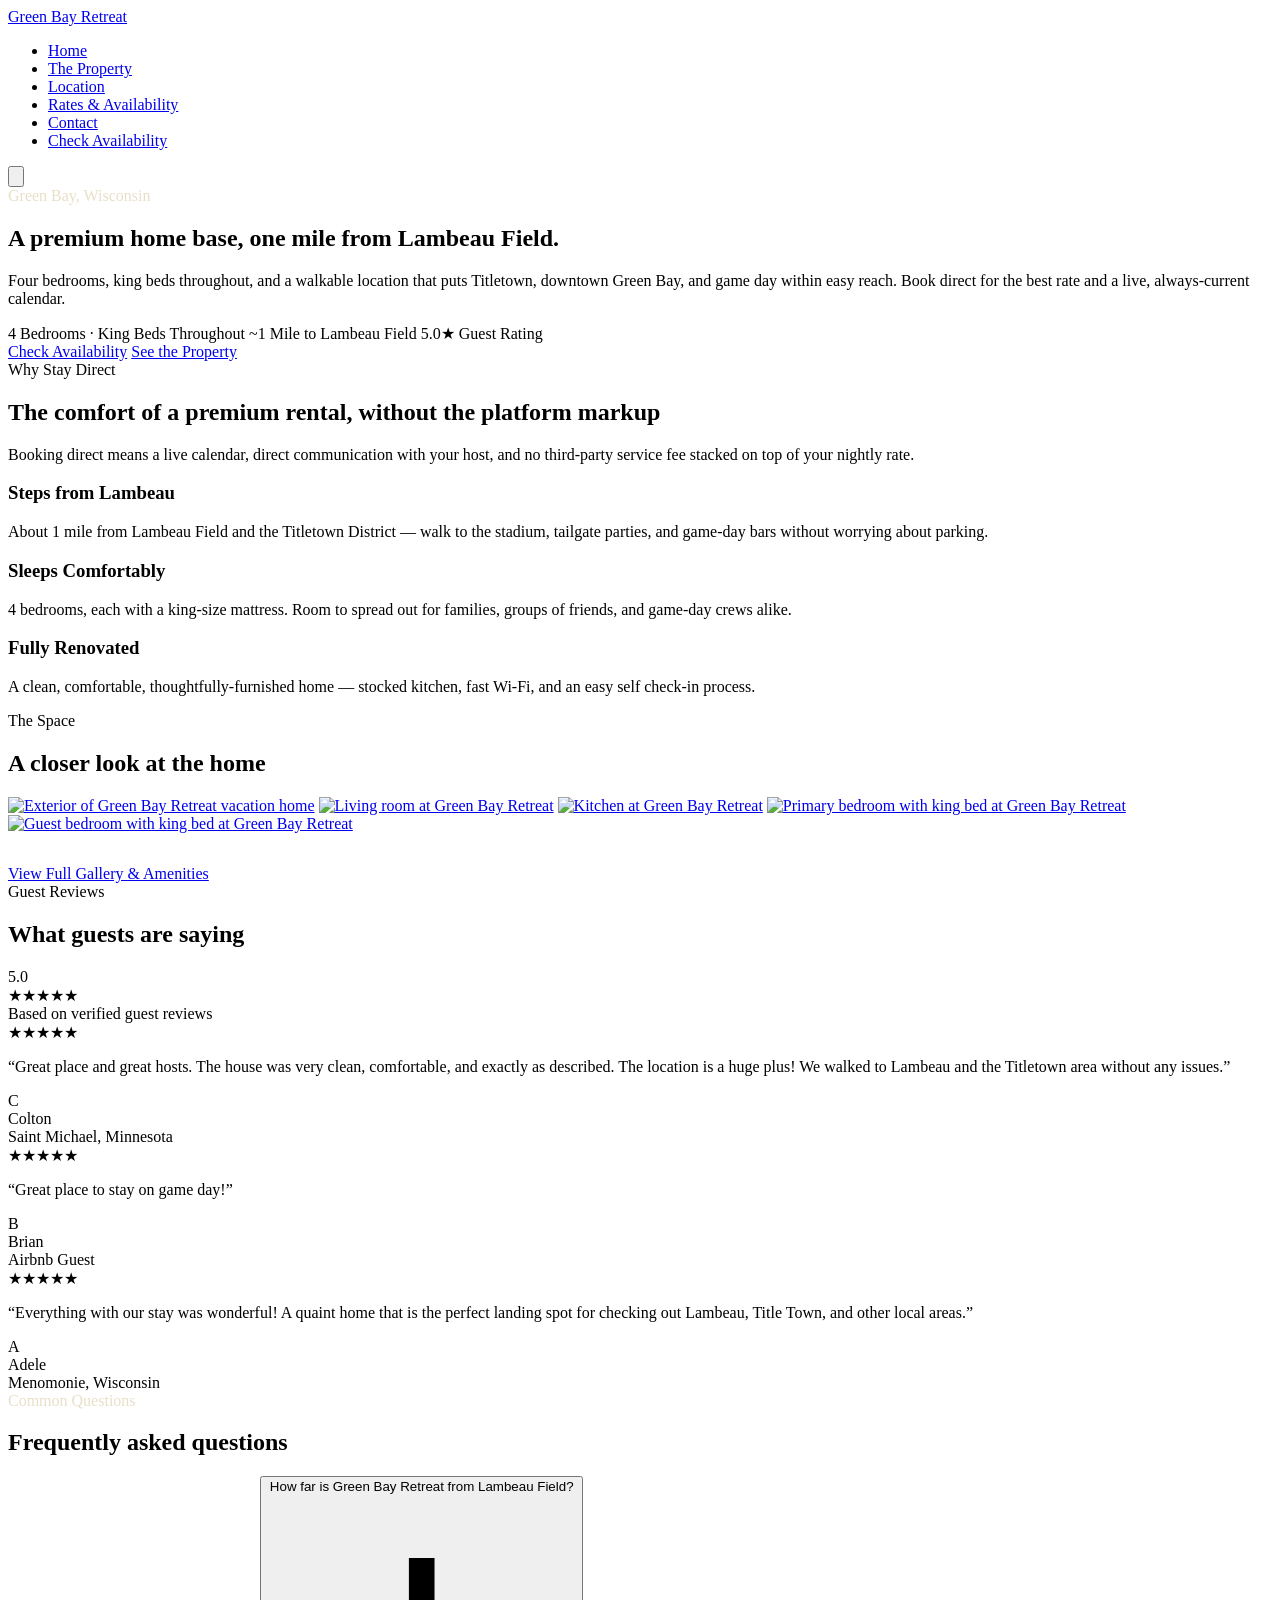
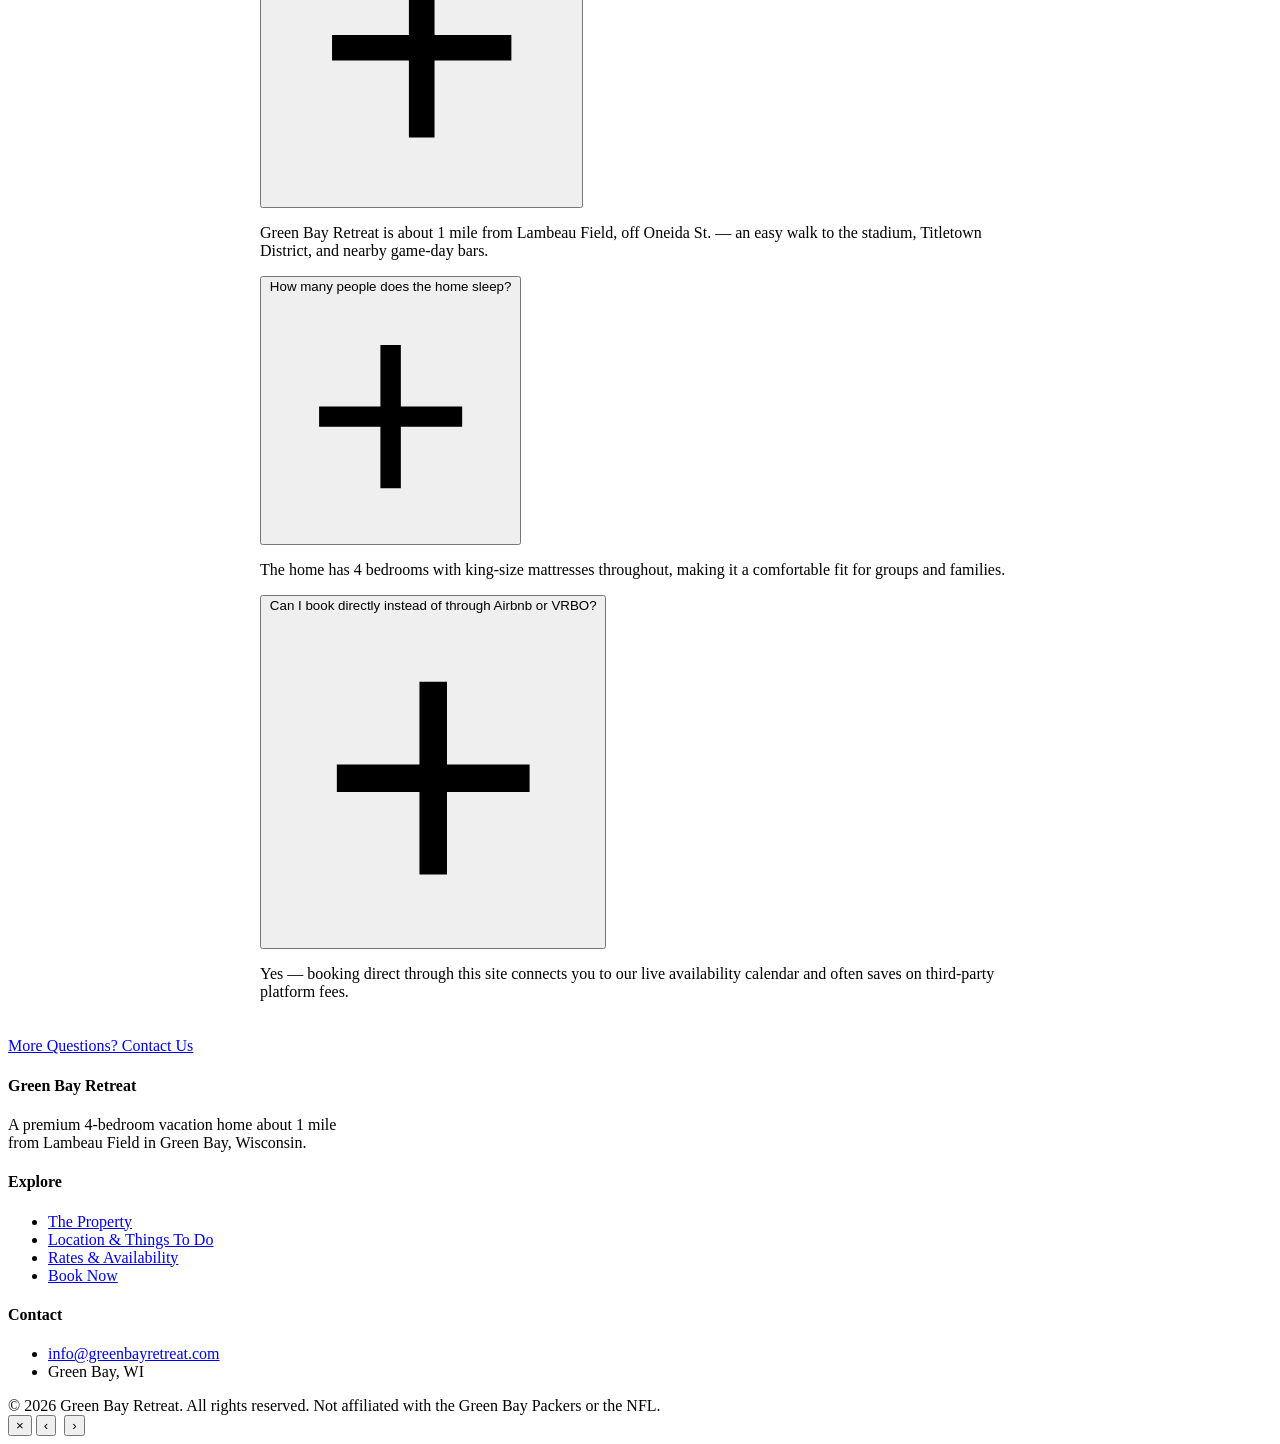
==== greenbayretreat-site/index.html @ a8624363 "Add files via upload" ====
<!DOCTYPE html>
<html lang="en">
<head>
<meta charset="UTF-8">
<meta name="viewport" content="width=device-width, initial-scale=1.0">
<title>Green Bay Retreat | Premium 4-Bedroom Home Steps from Lambeau Field</title>
<meta name="description" content="Green Bay Retreat is a fully-renovated 4-bedroom, king-bed-throughout home about 1 mile from Lambeau Field. Book direct and save the platform fees — perfect for Packers game weekends and family trips to Green Bay, WI.">
<link rel="canonical" href="https://www.greenbayretreat.com/">

<!-- Open Graph -->
<meta property="og:type" content="website">
<meta property="og:title" content="Green Bay Retreat | Premium 4-Bedroom Home Steps from Lambeau Field">
<meta property="og:description" content="Fully-renovated 4-bedroom home about 1 mile from Lambeau Field, king beds throughout. Book direct for the best rate.">
<meta property="og:url" content="https://www.greenbayretreat.com/">
<meta property="og:image" content="https://www.greenbayretreat.com/images/exterior-hero.jpg">
<meta property="og:site_name" content="Green Bay Retreat">
<meta name="twitter:card" content="summary_large_image">
<meta name="twitter:title" content="Green Bay Retreat | Steps from Lambeau Field">
<meta name="twitter:description" content="Fully-renovated 4-bedroom home about 1 mile from Lambeau Field, king beds throughout.">
<meta name="twitter:image" content="https://www.greenbayretreat.com/images/exterior-hero.jpg">

<!-- Performance: preconnect + preload -->
<link rel="preconnect" href="https://fonts.googleapis.com">
<link rel="preconnect" href="https://fonts.gstatic.com" crossorigin>
<link rel="preload" as="style" href="https://fonts.googleapis.com/css2?family=Fraunces:wght@500;600&family=Inter:wght@400;500;600&display=swap">
<link rel="stylesheet" href="https://fonts.googleapis.com/css2?family=Fraunces:wght@500;600&family=Inter:wght@400;500;600&display=swap">
<link rel="stylesheet" href="/css/style.css">

<!-- LodgingBusiness schema -->
<script type="application/ld+json">
{
  "@context": "https://schema.org",
  "@type": "LodgingBusiness",
  "@id": "https://www.greenbayretreat.com/#lodging",
  "name": "Green Bay Retreat",
  "description": "Fully-renovated 4-bedroom vacation home with king beds throughout, about 1 mile from Lambeau Field in Green Bay, Wisconsin.",
  "url": "https://www.greenbayretreat.com/",
  "telephone": "+1-000-000-0000",
  "priceRange": "$$$",
  "image": [
    "https://www.greenbayretreat.com/images/exterior-hero.jpg",
    "https://www.greenbayretreat.com/images/living-room.jpg",
    "https://www.greenbayretreat.com/images/primary-bedroom.jpg"
  ],
  "address": {
    "@type": "PostalAddress",
    "streetAddress": "Off Oneida St.",
    "addressLocality": "Green Bay",
    "addressRegion": "WI",
    "postalCode": "54304",
    "addressCountry": "US"
  },
  "geo": {
    "@type": "GeoCoordinates",
    "latitude": 44.5133,
    "longitude": -88.0622
  },
  "amenityFeature": [
    { "@type": "LocationFeatureSpecification", "name": "4 Bedrooms", "value": true },
    { "@type": "LocationFeatureSpecification", "name": "King Beds Throughout", "value": true },
    { "@type": "LocationFeatureSpecification", "name": "Free Wi-Fi", "value": true },
    { "@type": "LocationFeatureSpecification", "name": "Full Kitchen", "value": true },
    { "@type": "LocationFeatureSpecification", "name": "Free Parking", "value": true },
    { "@type": "LocationFeatureSpecification", "name": "Walkable to Lambeau Field", "value": true }
  ],
  "checkinTime": "16:00",
  "checkoutTime": "11:00",
  "petsAllowed": false,
  "numberOfRooms": 4,
  "makesOffer": {
    "@type": "Offer",
    "url": "https://elevatepm.hospitable.rentals/property/cheer-chill-4-br-home-steps-from-lambeau",
    "availability": "https://schema.org/InStock",
    "priceCurrency": "USD",
    "eligibleQuantity": { "@type": "QuantitativeValue", "value": 1 }
  },
  "aggregateRating": {
    "@type": "AggregateRating",
    "ratingValue": "5.0",
    "reviewCount": "3",
    "bestRating": "5"
  },
  "review": [
    {
      "@type": "Review",
      "author": { "@type": "Person", "name": "Colton" },
      "reviewRating": { "@type": "Rating", "ratingValue": "5", "bestRating": "5" },
      "datePublished": "2026-02-01",
      "reviewBody": "Great place and great hosts. The house was very clean, comfortable, and exactly as described. Plenty of space to spread out, and the layout worked really well for our group. The location is a huge plus! We walked to Lambeau and the Titletown area without any issues."
    },
    {
      "@type": "Review",
      "author": { "@type": "Person", "name": "Brian" },
      "reviewRating": { "@type": "Rating", "ratingValue": "5", "bestRating": "5" },
      "datePublished": "2025-12-01",
      "reviewBody": "Great place to stay on game day!"
    },
    {
      "@type": "Review",
      "author": { "@type": "Person", "name": "Adele" },
      "reviewRating": { "@type": "Rating", "ratingValue": "5", "bestRating": "5" },
      "datePublished": "2025-12-01",
      "reviewBody": "Everything with our stay was wonderful! A quaint home that is the perfect landing spot for checking out Lambeau, Title Town, and other local areas. I would absolutely recommend staying here!"
    }
  ]
}
</script>

<!-- FAQPage schema -->
<script type="application/ld+json">
{
  "@context": "https://schema.org",
  "@type": "FAQPage",
  "mainEntity": [
    {
      "@type": "Question",
      "name": "How far is Green Bay Retreat from Lambeau Field?",
      "acceptedAnswer": { "@type": "Answer", "text": "Green Bay Retreat is about 1 mile from Lambeau Field, off Oneida St. — an easy walk to the stadium, Titletown District, and nearby game-day bars." }
    },
    {
      "@type": "Question",
      "name": "How many people does the home sleep?",
      "acceptedAnswer": { "@type": "Answer", "text": "The home has 4 bedrooms with king-size mattresses throughout, making it a comfortable fit for groups and families." }
    },
    {
      "@type": "Question",
      "name": "Can I book directly instead of through Airbnb or VRBO?",
      "acceptedAnswer": { "@type": "Answer", "text": "Yes — booking direct through this site connects you to our live availability calendar and often saves on third-party platform fees." }
    }
  ]
}
</script>
</head>
<body>

<header class="site-header">
  <nav class="nav container">
    <a href="/" class="brand">Green Bay <span>Retreat</span></a>
    <ul class="nav-links" id="nav-links">
      <li><a href="/">Home</a></li>
      <li><a href="/property.html">The Property</a></li>
      <li><a href="/location.html">Location</a></li>
      <li><a href="/rates.html">Rates &amp; Availability</a></li>
      <li><a href="/book.html">Contact</a></li>
      <li><a href="/book.html" class="btn btn--primary">Check Availability</a></li>
    </ul>
    <button class="nav-toggle" aria-label="Toggle navigation" aria-expanded="false">
      <svg viewBox="0 0 24 24" fill="none" stroke="currentColor" stroke-width="2"><path d="M3 6h18M3 12h18M3 18h18"/></svg>
    </button>
  </nav>
</header>

<section class="hero" style="background-image: url('/images/exterior-hero.jpg');">
  <div class="container hero-content">
    <span class="eyebrow" style="color:#e9dfc8;">Green Bay, Wisconsin</span>
    <h1>A premium home base, one mile from Lambeau Field.</h1>
    <p class="lede">Four bedrooms, king beds throughout, and a walkable location that puts Titletown, downtown Green Bay, and game day within easy reach. Book direct for the best rate and a live, always-current calendar.</p>
    <div class="hero-badges">
      <span class="hero-badge">4 Bedrooms · King Beds Throughout</span>
      <span class="hero-badge">~1 Mile to Lambeau Field</span>
      <span class="hero-badge">5.0★ Guest Rating</span>
    </div>
    <div class="hero-cta">
      <a href="/book.html" class="btn btn--primary">Check Availability</a>
      <a href="/property.html" class="btn btn--ghost">See the Property</a>
    </div>
  </div>
</section>

<section class="section">
  <div class="container">
    <div class="section-header center">
      <span class="eyebrow">Why Stay Direct</span>
      <h2>The comfort of a premium rental, without the platform markup</h2>
      <p>Booking direct means a live calendar, direct communication with your host, and no third-party service fee stacked on top of your nightly rate.</p>
    </div>
    <div class="grid grid--3">
      <div class="card">
        <h3>Steps from Lambeau</h3>
        <p>About 1 mile from Lambeau Field and the Titletown District — walk to the stadium, tailgate parties, and game-day bars without worrying about parking.</p>
      </div>
      <div class="card">
        <h3>Sleeps Comfortably</h3>
        <p>4 bedrooms, each with a king-size mattress. Room to spread out for families, groups of friends, and game-day crews alike.</p>
      </div>
      <div class="card">
        <h3>Fully Renovated</h3>
        <p>A clean, comfortable, thoughtfully-furnished home — stocked kitchen, fast Wi-Fi, and an easy self check-in process.</p>
      </div>
    </div>
  </div>
</section>

<section class="section section--alt">
  <div class="container">
    <div class="section-header center">
      <span class="eyebrow">The Space</span>
      <h2>A closer look at the home</h2>
    </div>
    <div class="gallery">
      <a href="/images/exterior-hero.jpg" class="wide tall"><img src="/images/exterior-hero.jpg" alt="Exterior of Green Bay Retreat vacation home" loading="lazy" width="800" height="800"></a>
      <a href="/images/living-room.jpg"><img src="/images/living-room.jpg" alt="Living room at Green Bay Retreat" loading="lazy" width="400" height="200"></a>
      <a href="/images/kitchen.jpg"><img src="/images/kitchen.jpg" alt="Kitchen at Green Bay Retreat" loading="lazy" width="400" height="200"></a>
      <a href="/images/primary-bedroom.jpg" class="wide"><img src="/images/primary-bedroom.jpg" alt="Primary bedroom with king bed at Green Bay Retreat" loading="lazy" width="800" height="200"></a>
      <a href="/images/bedroom-2.jpg"><img src="/images/bedroom-2.jpg" alt="Guest bedroom with king bed at Green Bay Retreat" loading="lazy" width="400" height="200"></a>
    </div>
    <div class="text-center" style="margin-top:32px;">
      <a href="/property.html" class="btn btn--outline">View Full Gallery &amp; Amenities</a>
    </div>
  </div>
</section>

<section class="section">
  <div class="container">
    <div class="section-header center">
      <span class="eyebrow">Guest Reviews</span>
      <h2>What guests are saying</h2>
    </div>
    <div class="rating-summary" style="justify-content:center;">
      <span class="rating-score">5.0</span>
      <div>
        <div class="review-stars">★★★★★</div>
        <p class="mt-0" style="margin:0;">Based on verified guest reviews</p>
      </div>
    </div>
    <div class="grid grid--3">
      <div class="review-card">
        <div class="review-stars">★★★★★</div>
        <p>&ldquo;Great place and great hosts. The house was very clean, comfortable, and exactly as described. The location is a huge plus! We walked to Lambeau and the Titletown area without any issues.&rdquo;</p>
        <div class="review-meta">
          <div class="review-avatar">C</div>
          <div>
            <div class="review-name">Colton</div>
            <div class="review-loc">Saint Michael, Minnesota</div>
          </div>
        </div>
      </div>
      <div class="review-card">
        <div class="review-stars">★★★★★</div>
        <p>&ldquo;Great place to stay on game day!&rdquo;</p>
        <div class="review-meta">
          <div class="review-avatar">B</div>
          <div>
            <div class="review-name">Brian</div>
            <div class="review-loc">Airbnb Guest</div>
          </div>
        </div>
      </div>
      <div class="review-card">
        <div class="review-stars">★★★★★</div>
        <p>&ldquo;Everything with our stay was wonderful! A quaint home that is the perfect landing spot for checking out Lambeau, Title Town, and other local areas.&rdquo;</p>
        <div class="review-meta">
          <div class="review-avatar">A</div>
          <div>
            <div class="review-name">Adele</div>
            <div class="review-loc">Menomonie, Wisconsin</div>
          </div>
        </div>
      </div>
    </div>
  </div>
</section>

<section class="section section--dark">
  <div class="container">
    <div class="section-header center">
      <span class="eyebrow" style="color:#e9dfc8;">Common Questions</span>
      <h2>Frequently asked questions</h2>
    </div>
    <div style="max-width:760px;margin:0 auto;">
      <div class="faq-item">
        <button class="faq-question" aria-expanded="false">
          How far is Green Bay Retreat from Lambeau Field?
          <span class="faq-icon"><svg viewBox="0 0 24 24" fill="none" stroke="currentColor" stroke-width="2"><path d="M12 5v14M5 12h14"/></svg></span>
        </button>
        <div class="faq-answer"><p>Green Bay Retreat is about 1 mile from Lambeau Field, off Oneida St. — an easy walk to the stadium, Titletown District, and nearby game-day bars.</p></div>
      </div>
      <div class="faq-item">
        <button class="faq-question" aria-expanded="false">
          How many people does the home sleep?
          <span class="faq-icon"><svg viewBox="0 0 24 24" fill="none" stroke="currentColor" stroke-width="2"><path d="M12 5v14M5 12h14"/></svg></span>
        </button>
        <div class="faq-answer"><p>The home has 4 bedrooms with king-size mattresses throughout, making it a comfortable fit for groups and families.</p></div>
      </div>
      <div class="faq-item">
        <button class="faq-question" aria-expanded="false">
          Can I book directly instead of through Airbnb or VRBO?
          <span class="faq-icon"><svg viewBox="0 0 24 24" fill="none" stroke="currentColor" stroke-width="2"><path d="M12 5v14M5 12h14"/></svg></span>
        </button>
        <div class="faq-answer"><p>Yes — booking direct through this site connects you to our live availability calendar and often saves on third-party platform fees.</p></div>
      </div>
    </div>
    <div class="text-center" style="margin-top:36px;">
      <a href="/book.html" class="btn btn--primary">More Questions? Contact Us</a>
    </div>
  </div>
</section>

<footer class="site-footer">
  <div class="container">
    <div class="footer-grid">
      <div>
        <h4>Green Bay Retreat</h4>
        <p style="max-width:340px;">A premium 4-bedroom vacation home about 1 mile from Lambeau Field in Green Bay, Wisconsin.</p>
      </div>
      <div>
        <h4>Explore</h4>
        <ul>
          <li><a href="/property.html">The Property</a></li>
          <li><a href="/location.html">Location &amp; Things To Do</a></li>
          <li><a href="/rates.html">Rates &amp; Availability</a></li>
          <li><a href="/book.html">Book Now</a></li>
        </ul>
      </div>
      <div>
        <h4>Contact</h4>
        <ul>
          <li><a href="mailto:info@greenbayretreat.com">info@greenbayretreat.com</a></li>
          <li>Green Bay, WI</li>
        </ul>
      </div>
    </div>
    <div class="footer-bottom">
      <span>&copy; 2026 Green Bay Retreat. All rights reserved.</span>
      <span>Not affiliated with the Green Bay Packers or the NFL.</span>
    </div>
  </div>
</footer>

<div class="lightbox">
  <button class="lightbox-close" aria-label="Close">&times;</button>
  <button class="lightbox-nav lightbox-nav--prev" aria-label="Previous image">&#8249;</button>
  <img src="" alt="">
  <button class="lightbox-nav lightbox-nav--next" aria-label="Next image">&#8250;</button>
</div>

<script src="/js/main.js"></script>
</body>
</html>
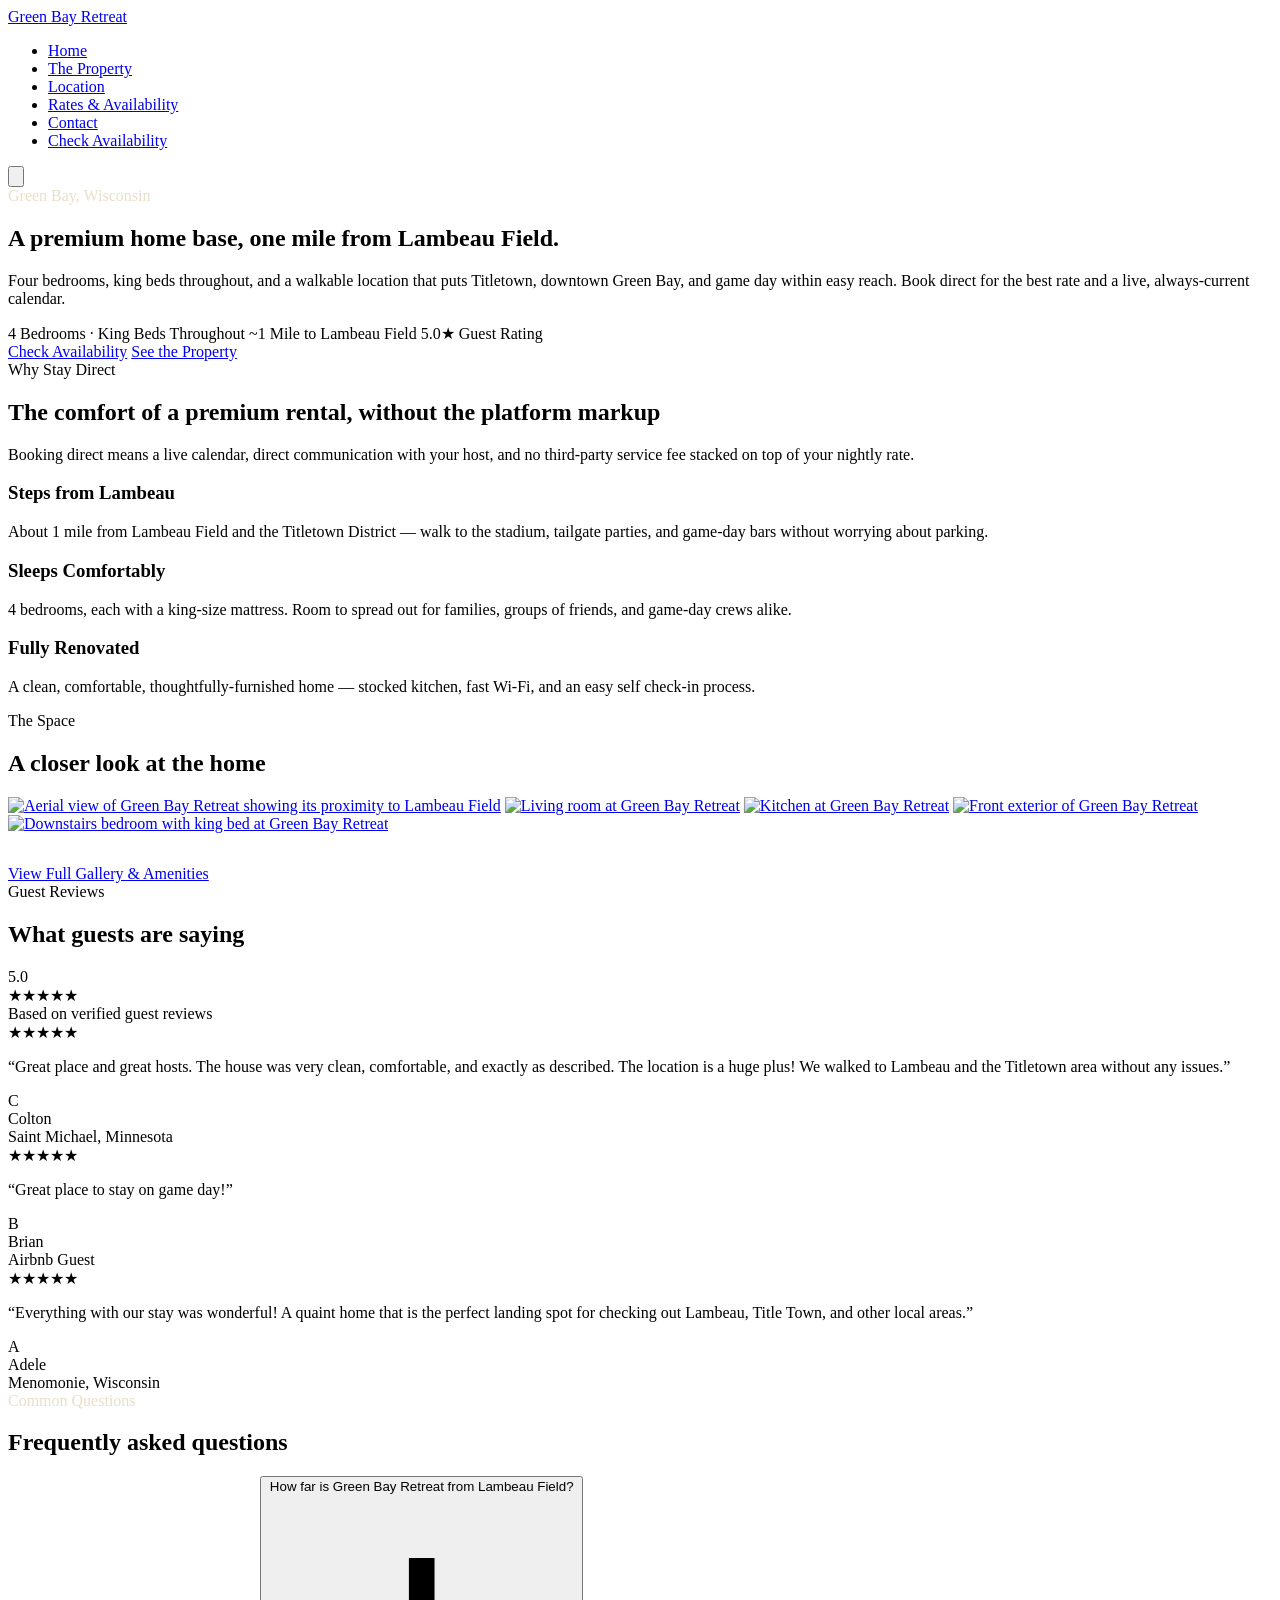
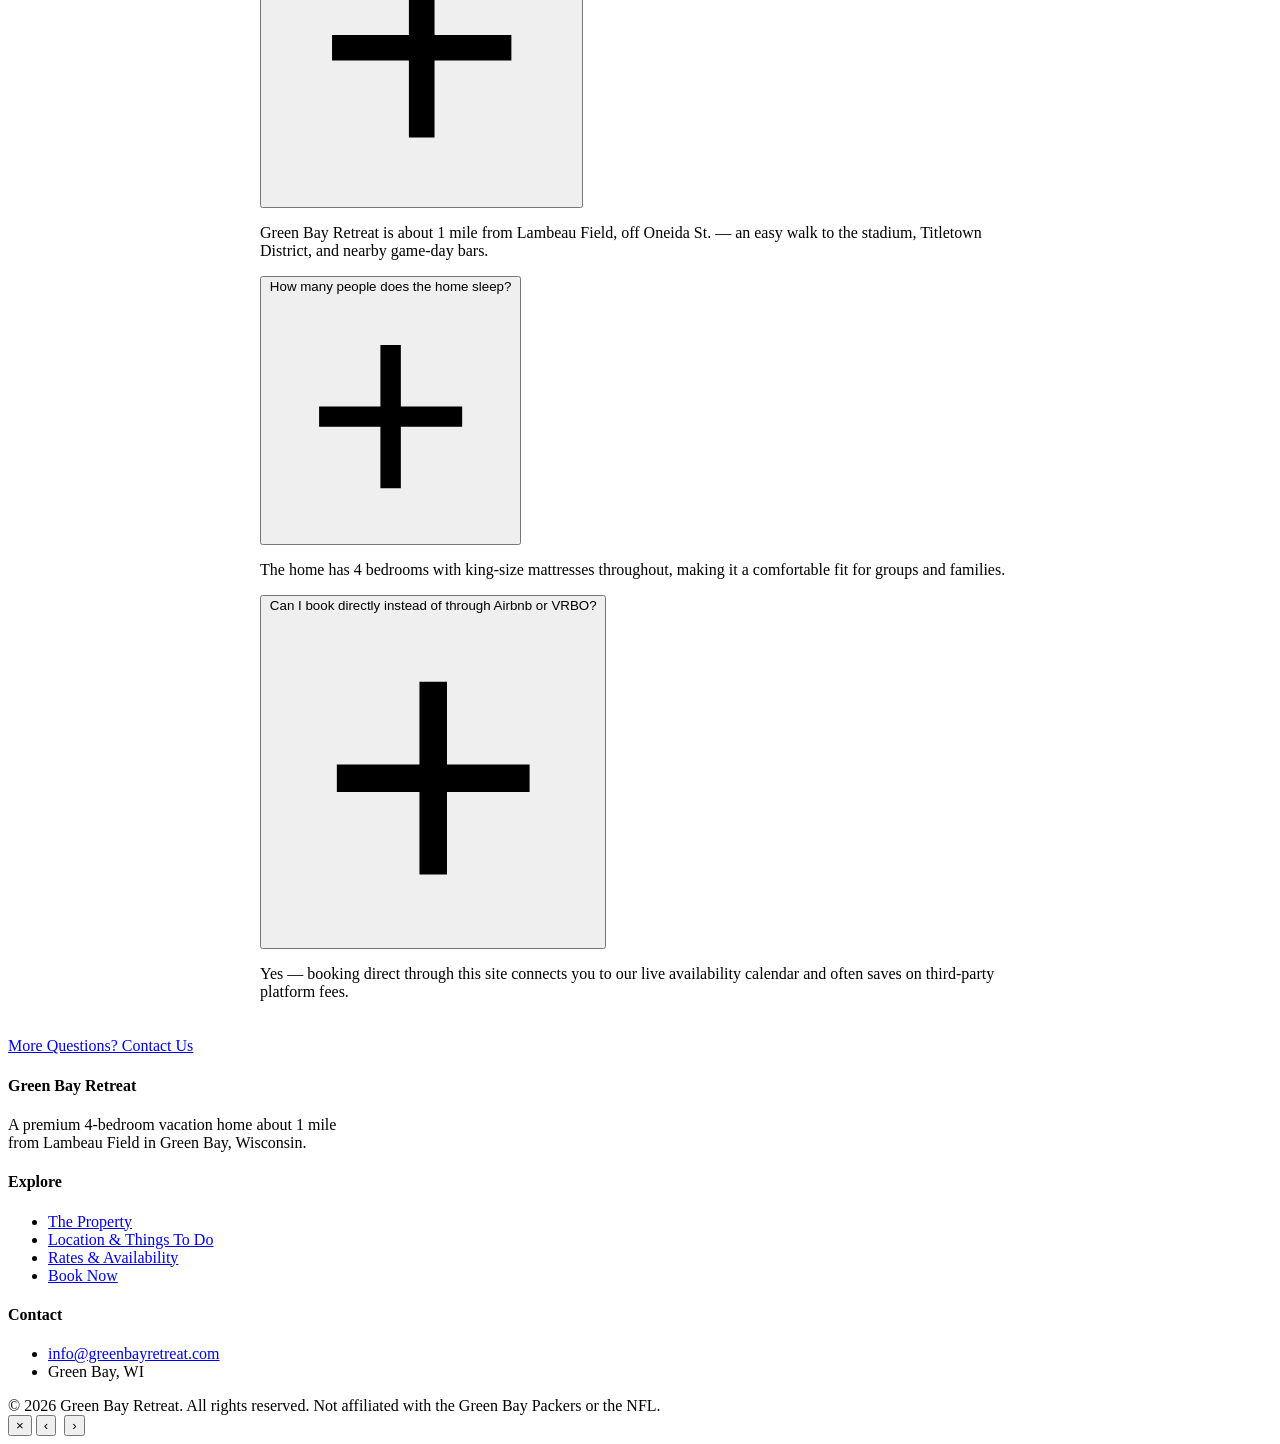
==== commit e53e803a: "Add files via upload" ====
--- a/greenbayretreat-site/index.html
+++ b/greenbayretreat-site/index.html
@@ -12,12 +12,12 @@
 <meta property="og:title" content="Green Bay Retreat | Premium 4-Bedroom Home Steps from Lambeau Field">
 <meta property="og:description" content="Fully-renovated 4-bedroom home about 1 mile from Lambeau Field, king beds throughout. Book direct for the best rate.">
 <meta property="og:url" content="https://www.greenbayretreat.com/">
-<meta property="og:image" content="https://www.greenbayretreat.com/images/exterior-hero.jpg">
+<meta property="og:image" content="https://www.greenbayretreat.com/images/og-image.jpg">
 <meta property="og:site_name" content="Green Bay Retreat">
 <meta name="twitter:card" content="summary_large_image">
 <meta name="twitter:title" content="Green Bay Retreat | Steps from Lambeau Field">
 <meta name="twitter:description" content="Fully-renovated 4-bedroom home about 1 mile from Lambeau Field, king beds throughout.">
-<meta name="twitter:image" content="https://www.greenbayretreat.com/images/exterior-hero.jpg">
+<meta name="twitter:image" content="https://www.greenbayretreat.com/images/og-image.jpg">
 
 <!-- Performance: preconnect + preload -->
 <link rel="preconnect" href="https://fonts.googleapis.com">
@@ -38,9 +38,11 @@
   "telephone": "+1-000-000-0000",
   "priceRange": "$$$",
   "image": [
-    "https://www.greenbayretreat.com/images/exterior-hero.jpg",
-    "https://www.greenbayretreat.com/images/living-room.jpg",
-    "https://www.greenbayretreat.com/images/primary-bedroom.jpg"
+    "https://www.greenbayretreat.com/images/exterior-front.avif",
+    "https://www.greenbayretreat.com/images/aerial-view-lambeau.avif",
+    "https://www.greenbayretreat.com/images/living-room-1.avif",
+    "https://www.greenbayretreat.com/images/kitchen-1.avif",
+    "https://www.greenbayretreat.com/images/bedroom-1-downstairs-1.avif"
   ],
   "address": {
     "@type": "PostalAddress",
@@ -150,7 +152,7 @@
   </nav>
 </header>
 
-<section class="hero" style="background-image: url('/images/exterior-hero.jpg');">
+<section class="hero" style="--hero-image: url('/images/aerial-view-lambeau.avif');">
   <div class="container hero-content">
     <span class="eyebrow" style="color:#e9dfc8;">Green Bay, Wisconsin</span>
     <h1>A premium home base, one mile from Lambeau Field.</h1>
@@ -198,11 +200,11 @@
       <h2>A closer look at the home</h2>
     </div>
     <div class="gallery">
-      <a href="/images/exterior-hero.jpg" class="wide tall"><img src="/images/exterior-hero.jpg" alt="Exterior of Green Bay Retreat vacation home" loading="lazy" width="800" height="800"></a>
-      <a href="/images/living-room.jpg"><img src="/images/living-room.jpg" alt="Living room at Green Bay Retreat" loading="lazy" width="400" height="200"></a>
-      <a href="/images/kitchen.jpg"><img src="/images/kitchen.jpg" alt="Kitchen at Green Bay Retreat" loading="lazy" width="400" height="200"></a>
-      <a href="/images/primary-bedroom.jpg" class="wide"><img src="/images/primary-bedroom.jpg" alt="Primary bedroom with king bed at Green Bay Retreat" loading="lazy" width="800" height="200"></a>
-      <a href="/images/bedroom-2.jpg"><img src="/images/bedroom-2.jpg" alt="Guest bedroom with king bed at Green Bay Retreat" loading="lazy" width="400" height="200"></a>
+      <a href="/images/aerial-view-lambeau.avif" class="wide tall"><img src="/images/aerial-view-lambeau.avif" alt="Aerial view of Green Bay Retreat showing its proximity to Lambeau Field" loading="lazy" width="800" height="800"></a>
+      <a href="/images/living-room-1.avif"><img src="/images/living-room-1.avif" alt="Living room at Green Bay Retreat" loading="lazy" width="400" height="200"></a>
+      <a href="/images/kitchen-1.avif"><img src="/images/kitchen-1.avif" alt="Kitchen at Green Bay Retreat" loading="lazy" width="400" height="200"></a>
+      <a href="/images/exterior-front.avif" class="wide"><img src="/images/exterior-front.avif" alt="Front exterior of Green Bay Retreat" loading="lazy" width="800" height="200"></a>
+      <a href="/images/bedroom-1-downstairs-1.avif"><img src="/images/bedroom-1-downstairs-1.avif" alt="Downstairs bedroom with king bed at Green Bay Retreat" loading="lazy" width="400" height="200"></a>
     </div>
     <div class="text-center" style="margin-top:32px;">
       <a href="/property.html" class="btn btn--outline">View Full Gallery &amp; Amenities</a>
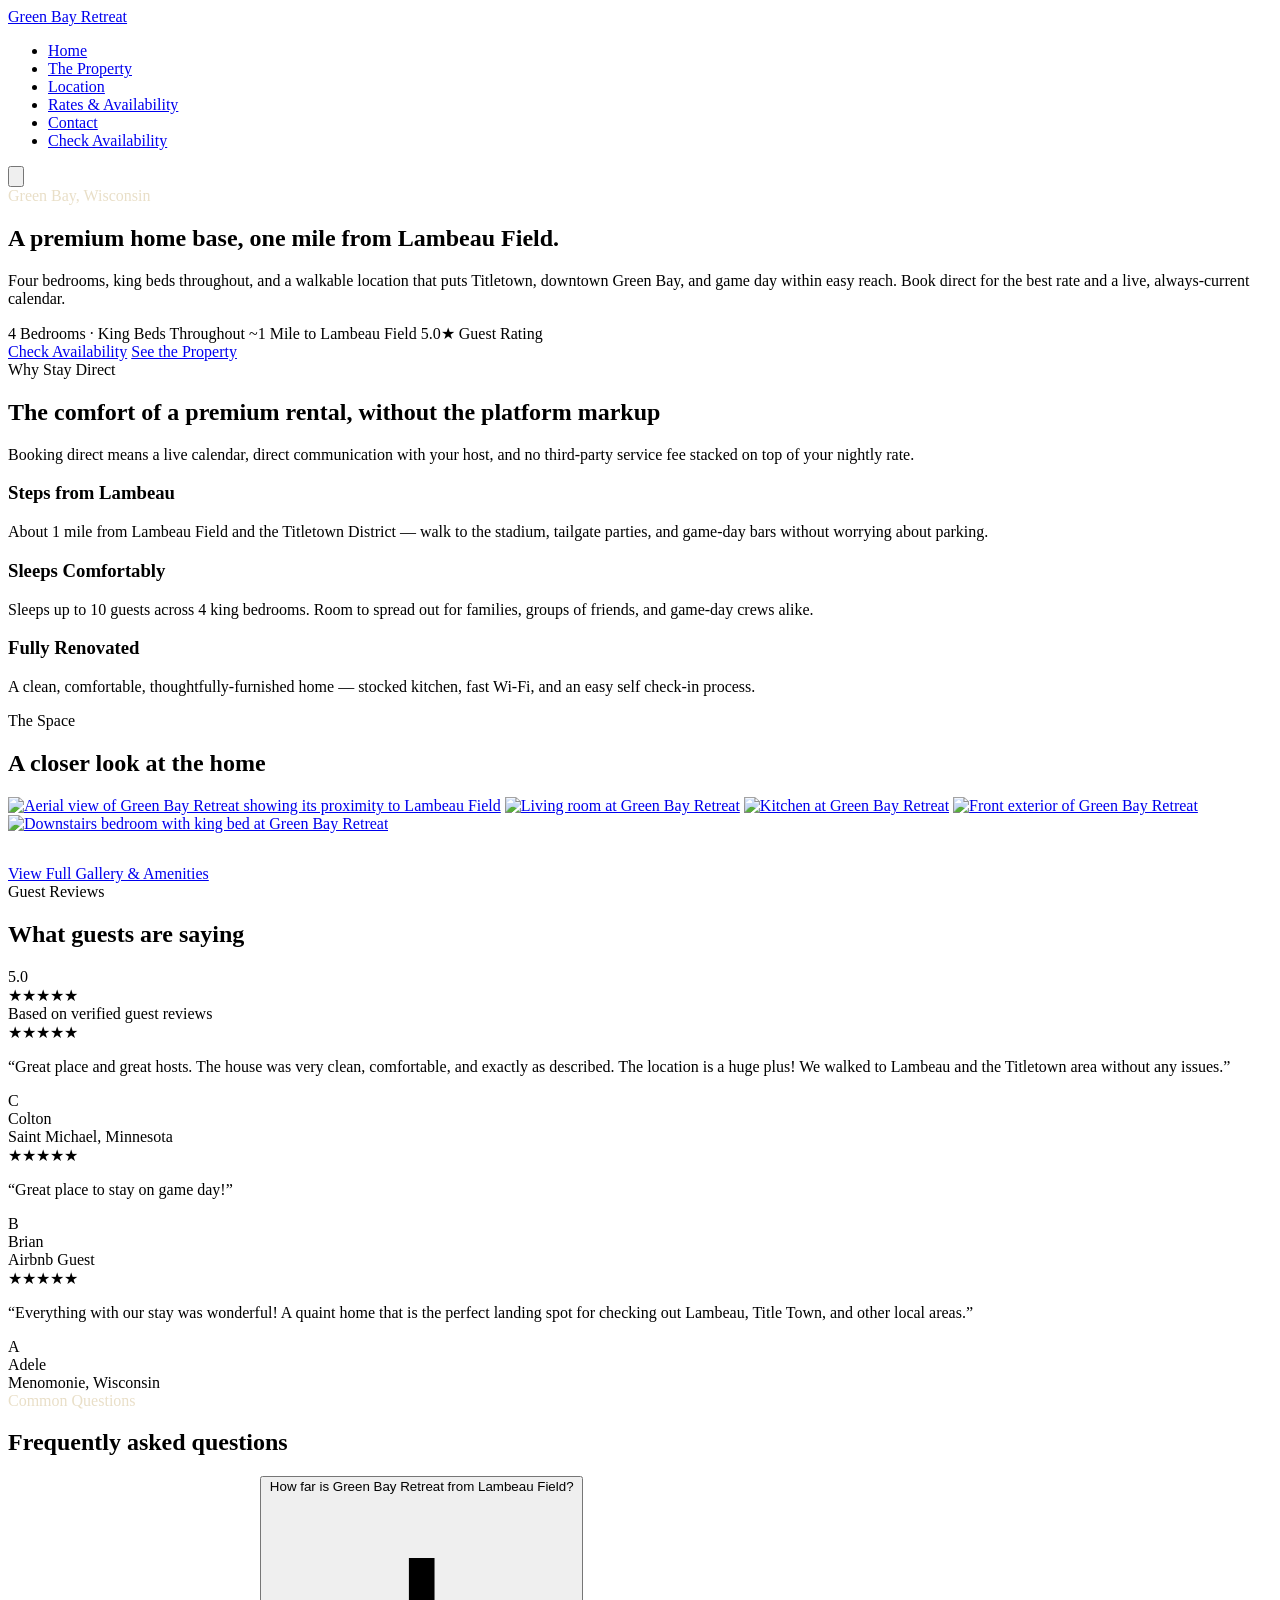
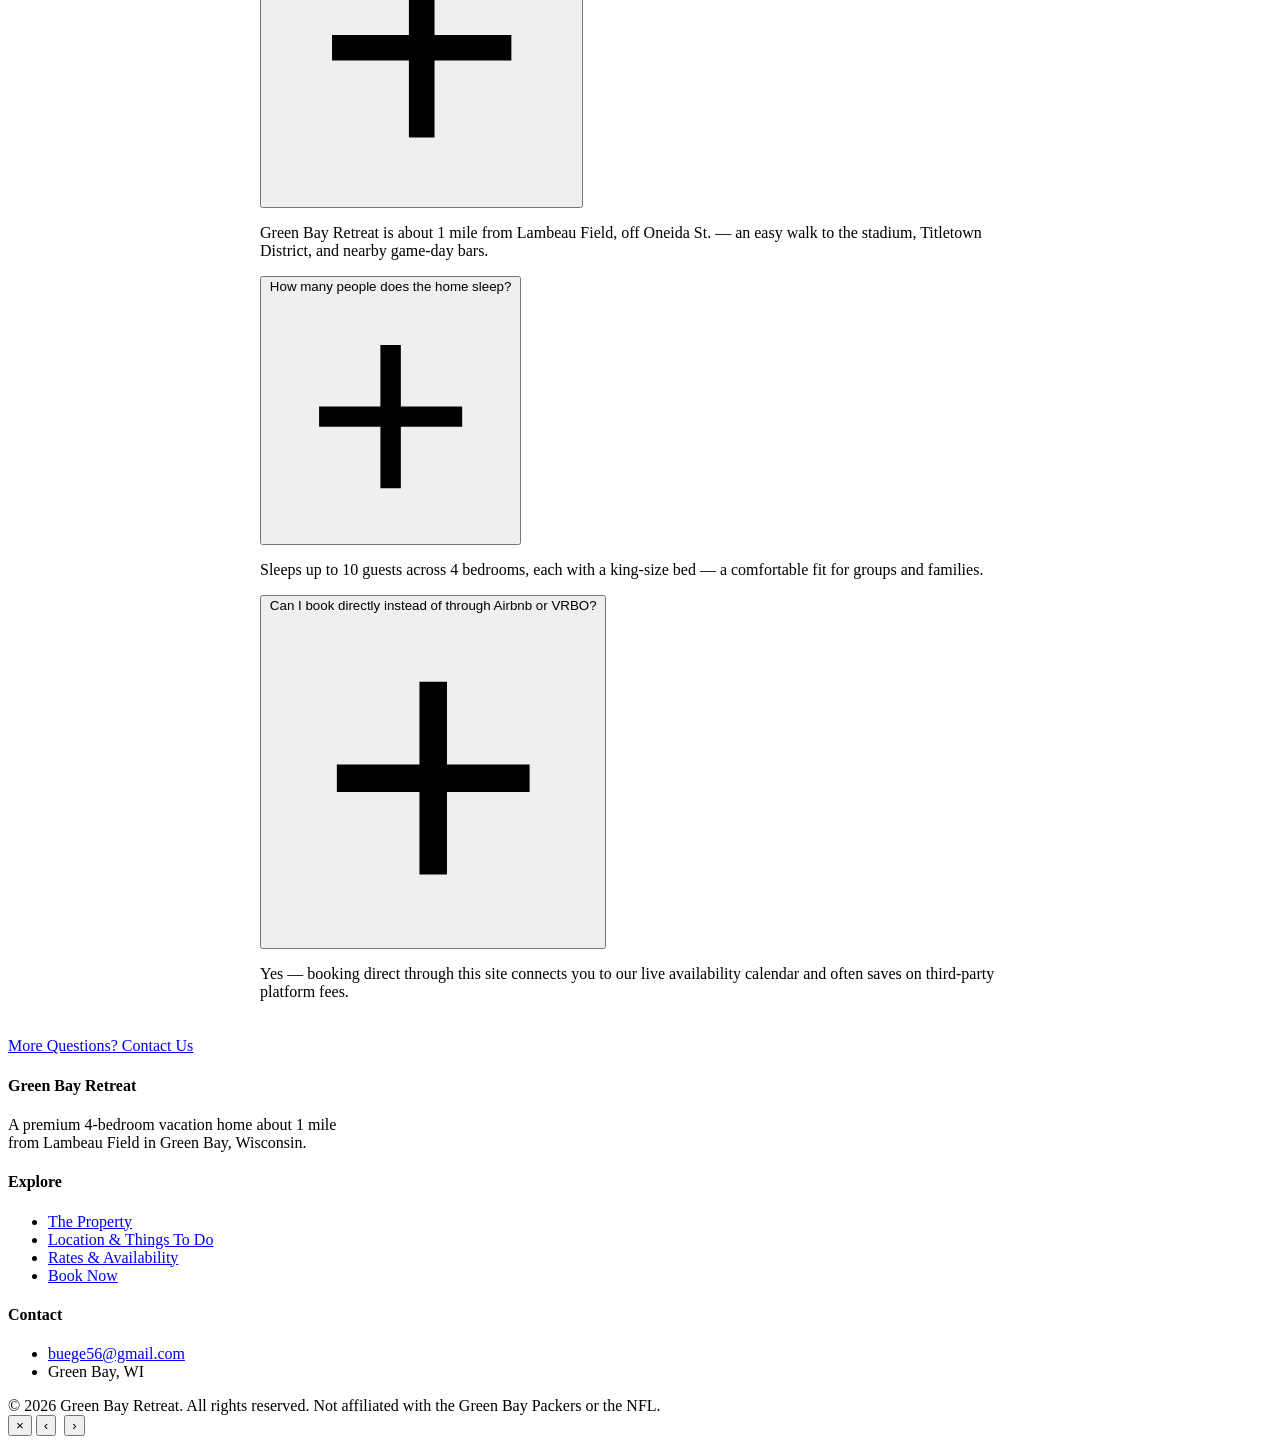
==== commit c16b904c: "Add files via upload" ====
--- a/greenbayretreat-site/index.html
+++ b/greenbayretreat-site/index.html
@@ -33,10 +33,13 @@
   "@type": "LodgingBusiness",
   "@id": "https://www.greenbayretreat.com/#lodging",
   "name": "Green Bay Retreat",
-  "description": "Fully-renovated 4-bedroom vacation home with king beds throughout, about 1 mile from Lambeau Field in Green Bay, Wisconsin.",
+  "description": "Fully-renovated 4-bedroom, 1.5-bath vacation home sleeping up to 10 guests with king beds throughout, about 1 mile from Lambeau Field in Green Bay, Wisconsin. Pet-friendly (up to 2 pets).",
   "url": "https://www.greenbayretreat.com/",
-  "telephone": "+1-000-000-0000",
+  "email": "buege56@gmail.com",
   "priceRange": "$$$",
+  "sameAs": [
+    "https://elevatepm.hospitable.rentals/property/cheer-chill-4-br-home-steps-from-lambeau"
+  ],
   "image": [
     "https://www.greenbayretreat.com/images/exterior-front.avif",
     "https://www.greenbayretreat.com/images/aerial-view-lambeau.avif",
@@ -62,13 +65,19 @@
     { "@type": "LocationFeatureSpecification", "name": "King Beds Throughout", "value": true },
     { "@type": "LocationFeatureSpecification", "name": "Free Wi-Fi", "value": true },
     { "@type": "LocationFeatureSpecification", "name": "Full Kitchen", "value": true },
+    { "@type": "LocationFeatureSpecification", "name": "Air Conditioning", "value": true },
+    { "@type": "LocationFeatureSpecification", "name": "In-Unit Laundry", "value": true },
     { "@type": "LocationFeatureSpecification", "name": "Free Parking", "value": true },
+    { "@type": "LocationFeatureSpecification", "name": "Garage with Bar", "value": true },
+    { "@type": "LocationFeatureSpecification", "name": "Pet-Friendly (up to 2 pets)", "value": true },
     { "@type": "LocationFeatureSpecification", "name": "Walkable to Lambeau Field", "value": true }
   ],
   "checkinTime": "16:00",
   "checkoutTime": "11:00",
-  "petsAllowed": false,
+  "petsAllowed": true,
   "numberOfRooms": 4,
+  "numberOfBathroomsTotal": 1.5,
+  "occupancy": { "@type": "QuantitativeValue", "maxValue": 10, "unitText": "guests" },
   "makesOffer": {
     "@type": "Offer",
     "url": "https://elevatepm.hospitable.rentals/property/cheer-chill-4-br-home-steps-from-lambeau",
@@ -122,7 +131,7 @@
     {
       "@type": "Question",
       "name": "How many people does the home sleep?",
-      "acceptedAnswer": { "@type": "Answer", "text": "The home has 4 bedrooms with king-size mattresses throughout, making it a comfortable fit for groups and families." }
+      "acceptedAnswer": { "@type": "Answer", "text": "Sleeps up to 10 guests across 4 bedrooms, each with a king-size bed — a comfortable fit for groups and families." }
     },
     {
       "@type": "Question",
@@ -183,7 +192,7 @@
       </div>
       <div class="card">
         <h3>Sleeps Comfortably</h3>
-        <p>4 bedrooms, each with a king-size mattress. Room to spread out for families, groups of friends, and game-day crews alike.</p>
+        <p>Sleeps up to 10 guests across 4 king bedrooms. Room to spread out for families, groups of friends, and game-day crews alike.</p>
       </div>
       <div class="card">
         <h3>Fully Renovated</h3>
@@ -282,7 +291,7 @@
           How many people does the home sleep?
           <span class="faq-icon"><svg viewBox="0 0 24 24" fill="none" stroke="currentColor" stroke-width="2"><path d="M12 5v14M5 12h14"/></svg></span>
         </button>
-        <div class="faq-answer"><p>The home has 4 bedrooms with king-size mattresses throughout, making it a comfortable fit for groups and families.</p></div>
+        <div class="faq-answer"><p>Sleeps up to 10 guests across 4 bedrooms, each with a king-size bed &mdash; a comfortable fit for groups and families.</p></div>
       </div>
       <div class="faq-item">
         <button class="faq-question" aria-expanded="false">
@@ -317,7 +326,7 @@
       <div>
         <h4>Contact</h4>
         <ul>
-          <li><a href="mailto:info@greenbayretreat.com">info@greenbayretreat.com</a></li>
+          <li><a href="mailto:buege56@gmail.com">buege56@gmail.com</a></li>
           <li>Green Bay, WI</li>
         </ul>
       </div>
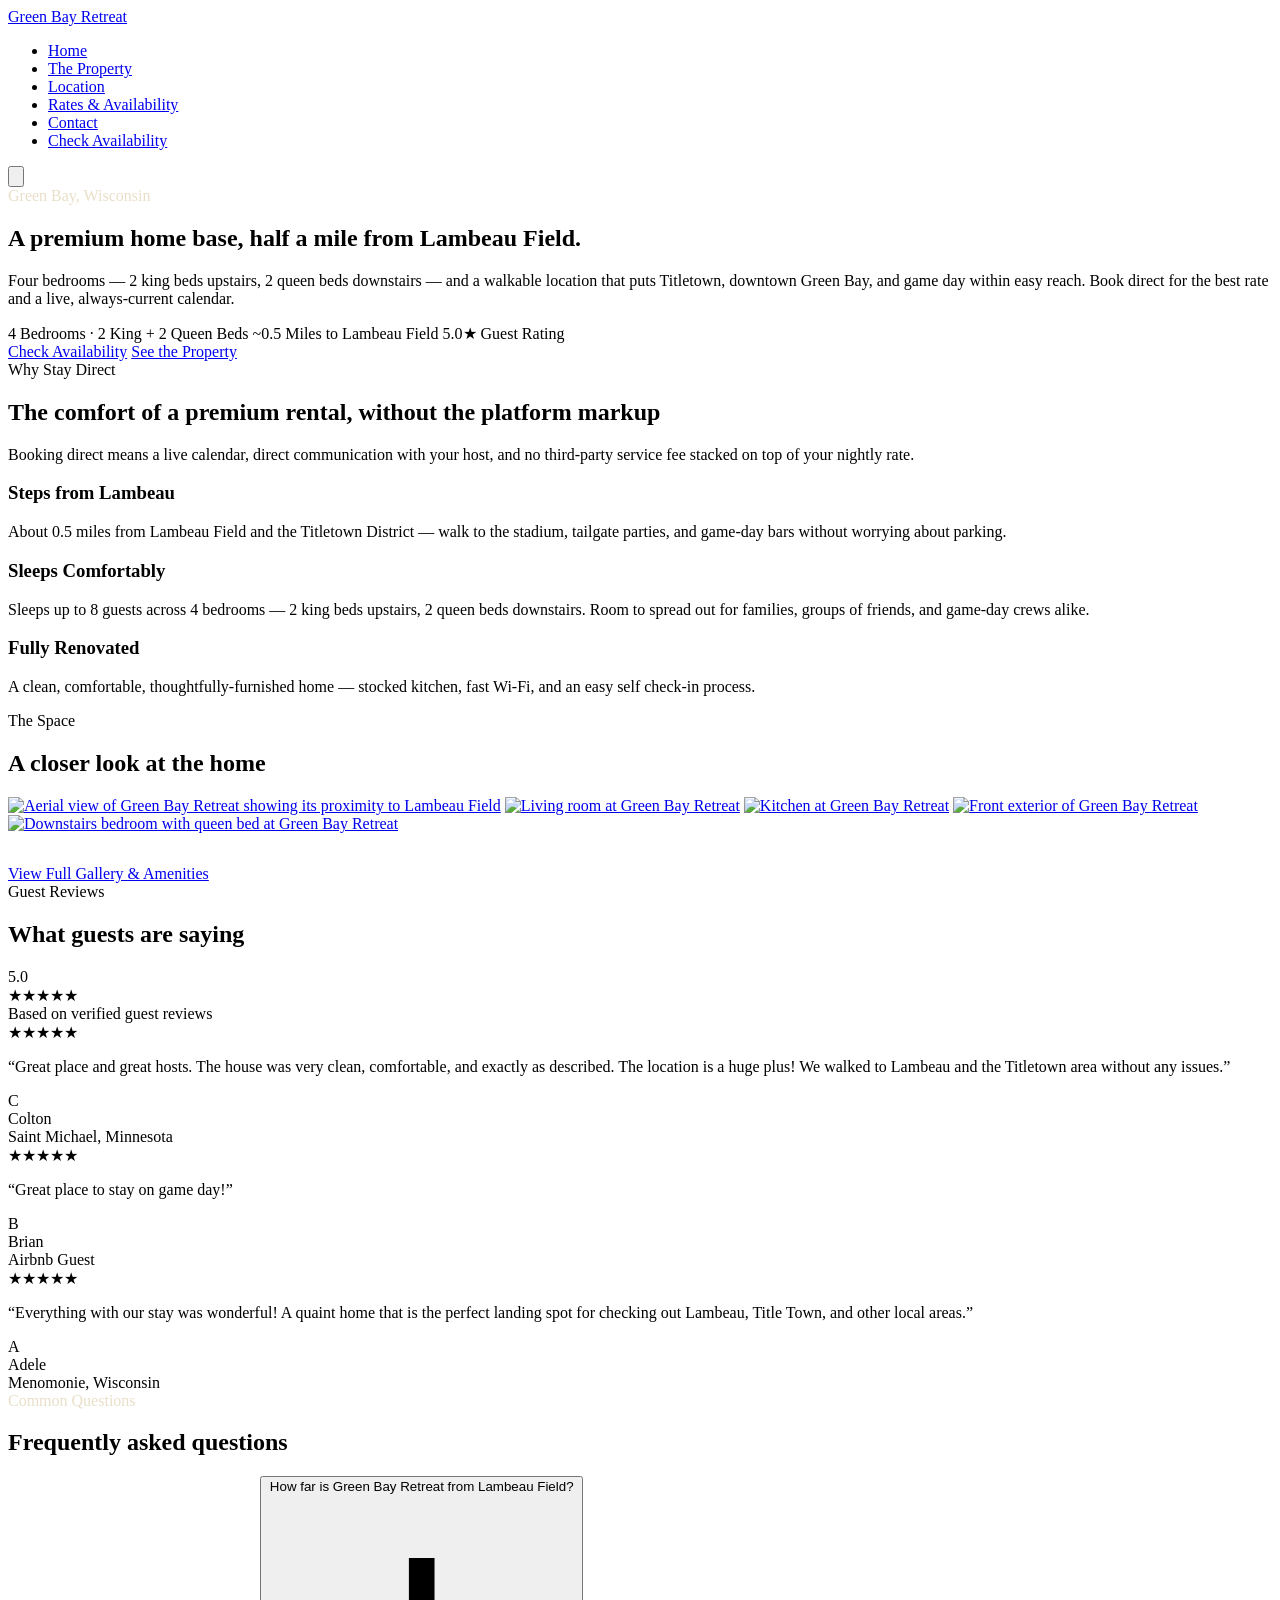
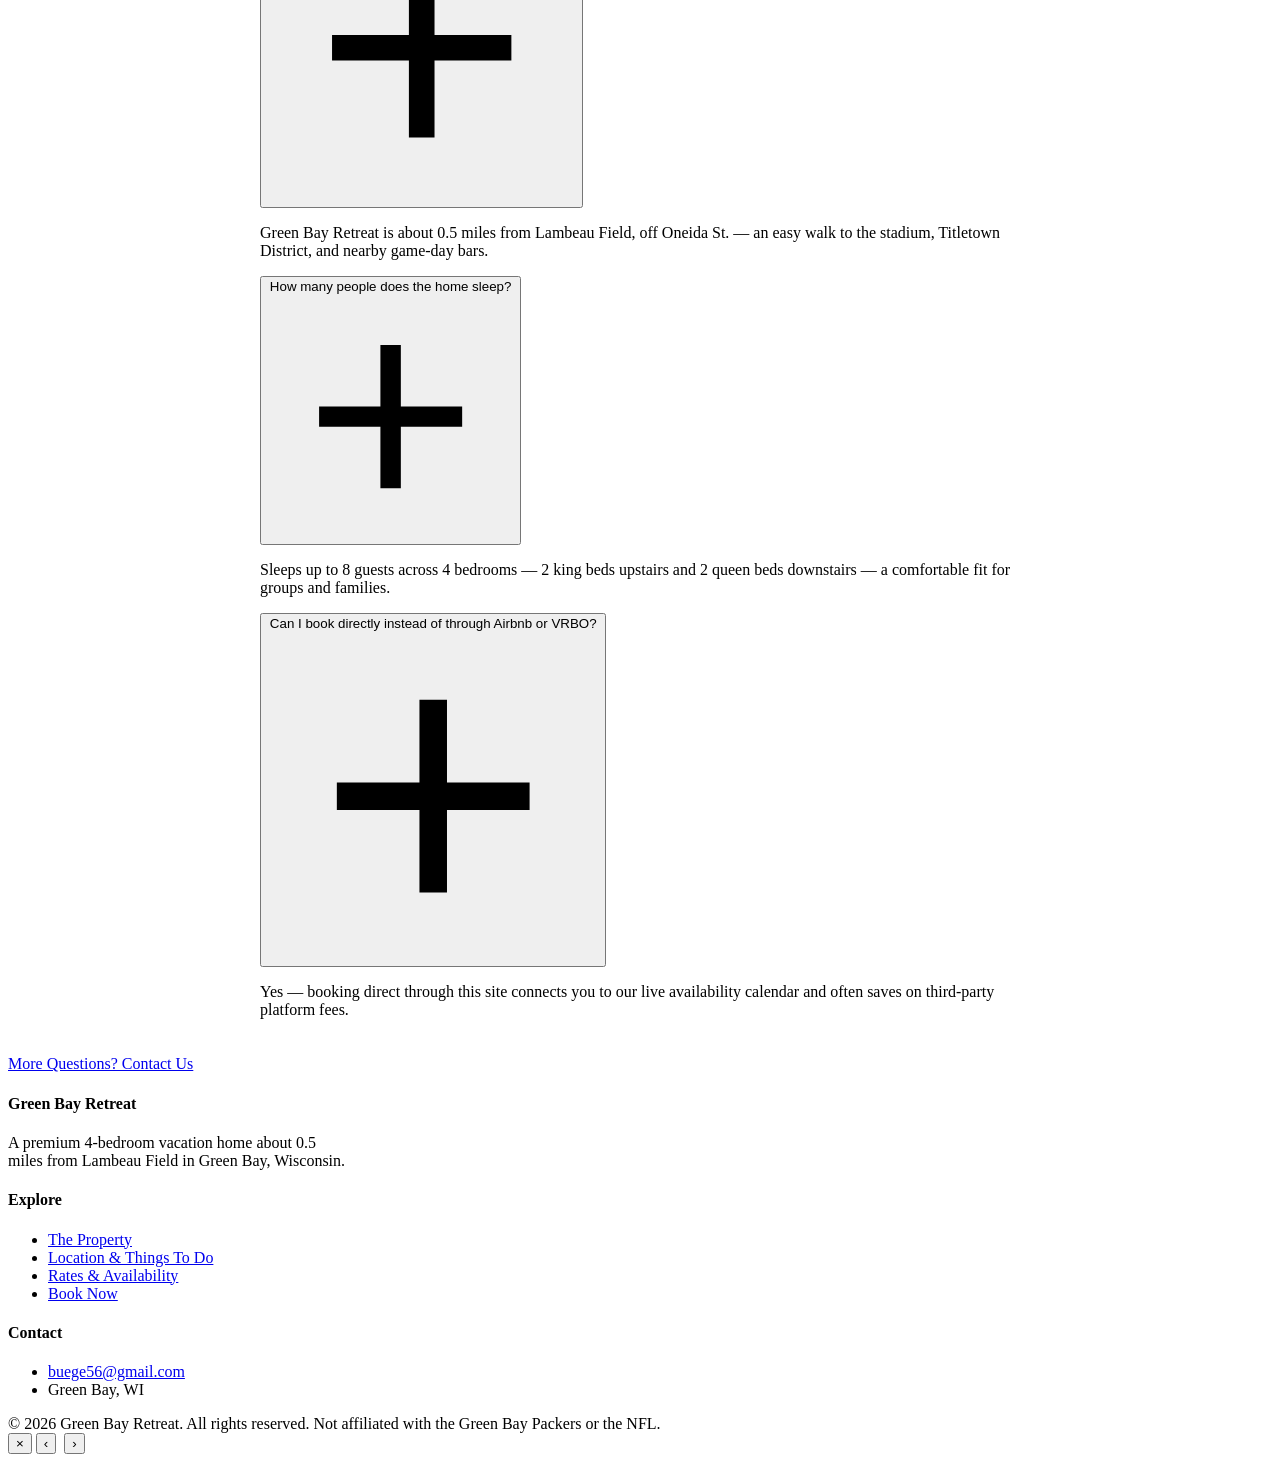
==== commit b21402c4: "Add files via upload" ====
--- a/greenbayretreat-site/index.html
+++ b/greenbayretreat-site/index.html
@@ -4,19 +4,19 @@
 <meta charset="UTF-8">
 <meta name="viewport" content="width=device-width, initial-scale=1.0">
 <title>Green Bay Retreat | Premium 4-Bedroom Home Steps from Lambeau Field</title>
-<meta name="description" content="Green Bay Retreat is a fully-renovated 4-bedroom, king-bed-throughout home about 1 mile from Lambeau Field. Book direct and save the platform fees — perfect for Packers game weekends and family trips to Green Bay, WI.">
+<meta name="description" content="Green Bay Retreat is a fully-renovated 4-bedroom home (2 king beds upstairs, 2 queen beds downstairs) about 0.5 miles from Lambeau Field. Book direct and save the platform fees — perfect for Packers game weekends and family trips to Green Bay, WI.">
 <link rel="canonical" href="https://www.greenbayretreat.com/">
 
 <!-- Open Graph -->
 <meta property="og:type" content="website">
 <meta property="og:title" content="Green Bay Retreat | Premium 4-Bedroom Home Steps from Lambeau Field">
-<meta property="og:description" content="Fully-renovated 4-bedroom home about 1 mile from Lambeau Field, king beds throughout. Book direct for the best rate.">
+<meta property="og:description" content="Fully-renovated 4-bedroom home about 0.5 miles from Lambeau Field — 2 king beds upstairs, 2 queen beds downstairs. Book direct for the best rate.">
 <meta property="og:url" content="https://www.greenbayretreat.com/">
 <meta property="og:image" content="https://www.greenbayretreat.com/images/og-image.jpg">
 <meta property="og:site_name" content="Green Bay Retreat">
 <meta name="twitter:card" content="summary_large_image">
 <meta name="twitter:title" content="Green Bay Retreat | Steps from Lambeau Field">
-<meta name="twitter:description" content="Fully-renovated 4-bedroom home about 1 mile from Lambeau Field, king beds throughout.">
+<meta name="twitter:description" content="Fully-renovated 4-bedroom home about 0.5 miles from Lambeau Field — 2 king beds upstairs, 2 queen beds downstairs.">
 <meta name="twitter:image" content="https://www.greenbayretreat.com/images/og-image.jpg">
 
 <!-- Performance: preconnect + preload -->
@@ -33,7 +33,7 @@
   "@type": "LodgingBusiness",
   "@id": "https://www.greenbayretreat.com/#lodging",
   "name": "Green Bay Retreat",
-  "description": "Fully-renovated 4-bedroom, 1.5-bath vacation home sleeping up to 10 guests with king beds throughout, about 1 mile from Lambeau Field in Green Bay, Wisconsin. Pet-friendly (up to 2 pets).",
+  "description": "Fully-renovated 4-bedroom, 1.5-bath vacation home sleeping up to 8 guests — 2 king beds upstairs, 2 queen beds downstairs — about 0.5 miles from Lambeau Field in Green Bay, Wisconsin. Pet-friendly (up to 2 pets).",
   "url": "https://www.greenbayretreat.com/",
   "email": "buege56@gmail.com",
   "priceRange": "$$$",
@@ -62,7 +62,8 @@
   },
   "amenityFeature": [
     { "@type": "LocationFeatureSpecification", "name": "4 Bedrooms", "value": true },
-    { "@type": "LocationFeatureSpecification", "name": "King Beds Throughout", "value": true },
+    { "@type": "LocationFeatureSpecification", "name": "2 King Beds (Upstairs)", "value": true },
+    { "@type": "LocationFeatureSpecification", "name": "2 Queen Beds (Downstairs)", "value": true },
     { "@type": "LocationFeatureSpecification", "name": "Free Wi-Fi", "value": true },
     { "@type": "LocationFeatureSpecification", "name": "Full Kitchen", "value": true },
     { "@type": "LocationFeatureSpecification", "name": "Air Conditioning", "value": true },
@@ -73,11 +74,11 @@
     { "@type": "LocationFeatureSpecification", "name": "Walkable to Lambeau Field", "value": true }
   ],
   "checkinTime": "16:00",
-  "checkoutTime": "11:00",
+  "checkoutTime": "10:00",
   "petsAllowed": true,
   "numberOfRooms": 4,
   "numberOfBathroomsTotal": 1.5,
-  "occupancy": { "@type": "QuantitativeValue", "maxValue": 10, "unitText": "guests" },
+  "occupancy": { "@type": "QuantitativeValue", "maxValue": 8, "unitText": "guests" },
   "makesOffer": {
     "@type": "Offer",
     "url": "https://elevatepm.hospitable.rentals/property/cheer-chill-4-br-home-steps-from-lambeau",
@@ -126,12 +127,12 @@
     {
       "@type": "Question",
       "name": "How far is Green Bay Retreat from Lambeau Field?",
-      "acceptedAnswer": { "@type": "Answer", "text": "Green Bay Retreat is about 1 mile from Lambeau Field, off Oneida St. — an easy walk to the stadium, Titletown District, and nearby game-day bars." }
+      "acceptedAnswer": { "@type": "Answer", "text": "Green Bay Retreat is about 0.5 miles from Lambeau Field, off Oneida St. — an easy walk to the stadium, Titletown District, and nearby game-day bars." }
     },
     {
       "@type": "Question",
       "name": "How many people does the home sleep?",
-      "acceptedAnswer": { "@type": "Answer", "text": "Sleeps up to 10 guests across 4 bedrooms, each with a king-size bed — a comfortable fit for groups and families." }
+      "acceptedAnswer": { "@type": "Answer", "text": "Sleeps up to 8 guests across 4 bedrooms — 2 king beds upstairs and 2 queen beds downstairs — a comfortable fit for groups and families." }
     },
     {
       "@type": "Question",
@@ -164,11 +165,11 @@
 <section class="hero" style="--hero-image: url('/images/aerial-view-lambeau.avif');">
   <div class="container hero-content">
     <span class="eyebrow" style="color:#e9dfc8;">Green Bay, Wisconsin</span>
-    <h1>A premium home base, one mile from Lambeau Field.</h1>
-    <p class="lede">Four bedrooms, king beds throughout, and a walkable location that puts Titletown, downtown Green Bay, and game day within easy reach. Book direct for the best rate and a live, always-current calendar.</p>
+    <h1>A premium home base, half a mile from Lambeau Field.</h1>
+    <p class="lede">Four bedrooms — 2 king beds upstairs, 2 queen beds downstairs — and a walkable location that puts Titletown, downtown Green Bay, and game day within easy reach. Book direct for the best rate and a live, always-current calendar.</p>
     <div class="hero-badges">
-      <span class="hero-badge">4 Bedrooms · King Beds Throughout</span>
-      <span class="hero-badge">~1 Mile to Lambeau Field</span>
+      <span class="hero-badge">4 Bedrooms · 2 King + 2 Queen Beds</span>
+      <span class="hero-badge">~0.5 Miles to Lambeau Field</span>
       <span class="hero-badge">5.0★ Guest Rating</span>
     </div>
     <div class="hero-cta">
@@ -188,11 +189,11 @@
     <div class="grid grid--3">
       <div class="card">
         <h3>Steps from Lambeau</h3>
-        <p>About 1 mile from Lambeau Field and the Titletown District — walk to the stadium, tailgate parties, and game-day bars without worrying about parking.</p>
+        <p>About 0.5 miles from Lambeau Field and the Titletown District — walk to the stadium, tailgate parties, and game-day bars without worrying about parking.</p>
       </div>
       <div class="card">
         <h3>Sleeps Comfortably</h3>
-        <p>Sleeps up to 10 guests across 4 king bedrooms. Room to spread out for families, groups of friends, and game-day crews alike.</p>
+        <p>Sleeps up to 8 guests across 4 bedrooms — 2 king beds upstairs, 2 queen beds downstairs. Room to spread out for families, groups of friends, and game-day crews alike.</p>
       </div>
       <div class="card">
         <h3>Fully Renovated</h3>
@@ -213,7 +214,7 @@
       <a href="/images/living-room-1.avif"><img src="/images/living-room-1.avif" alt="Living room at Green Bay Retreat" loading="lazy" width="400" height="200"></a>
       <a href="/images/kitchen-1.avif"><img src="/images/kitchen-1.avif" alt="Kitchen at Green Bay Retreat" loading="lazy" width="400" height="200"></a>
       <a href="/images/exterior-front.avif" class="wide"><img src="/images/exterior-front.avif" alt="Front exterior of Green Bay Retreat" loading="lazy" width="800" height="200"></a>
-      <a href="/images/bedroom-1-downstairs-1.avif"><img src="/images/bedroom-1-downstairs-1.avif" alt="Downstairs bedroom with king bed at Green Bay Retreat" loading="lazy" width="400" height="200"></a>
+      <a href="/images/bedroom-1-downstairs-1.avif"><img src="/images/bedroom-1-downstairs-1.avif" alt="Downstairs bedroom with queen bed at Green Bay Retreat" loading="lazy" width="400" height="200"></a>
     </div>
     <div class="text-center" style="margin-top:32px;">
       <a href="/property.html" class="btn btn--outline">View Full Gallery &amp; Amenities</a>
@@ -284,14 +285,14 @@
           How far is Green Bay Retreat from Lambeau Field?
           <span class="faq-icon"><svg viewBox="0 0 24 24" fill="none" stroke="currentColor" stroke-width="2"><path d="M12 5v14M5 12h14"/></svg></span>
         </button>
-        <div class="faq-answer"><p>Green Bay Retreat is about 1 mile from Lambeau Field, off Oneida St. — an easy walk to the stadium, Titletown District, and nearby game-day bars.</p></div>
+        <div class="faq-answer"><p>Green Bay Retreat is about 0.5 miles from Lambeau Field, off Oneida St. — an easy walk to the stadium, Titletown District, and nearby game-day bars.</p></div>
       </div>
       <div class="faq-item">
         <button class="faq-question" aria-expanded="false">
           How many people does the home sleep?
           <span class="faq-icon"><svg viewBox="0 0 24 24" fill="none" stroke="currentColor" stroke-width="2"><path d="M12 5v14M5 12h14"/></svg></span>
         </button>
-        <div class="faq-answer"><p>Sleeps up to 10 guests across 4 bedrooms, each with a king-size bed &mdash; a comfortable fit for groups and families.</p></div>
+        <div class="faq-answer"><p>Sleeps up to 8 guests across 4 bedrooms &mdash; 2 king beds upstairs and 2 queen beds downstairs &mdash; a comfortable fit for groups and families.</p></div>
       </div>
       <div class="faq-item">
         <button class="faq-question" aria-expanded="false">
@@ -312,7 +313,7 @@
     <div class="footer-grid">
       <div>
         <h4>Green Bay Retreat</h4>
-        <p style="max-width:340px;">A premium 4-bedroom vacation home about 1 mile from Lambeau Field in Green Bay, Wisconsin.</p>
+        <p style="max-width:340px;">A premium 4-bedroom vacation home about 0.5 miles from Lambeau Field in Green Bay, Wisconsin.</p>
       </div>
       <div>
         <h4>Explore</h4>
